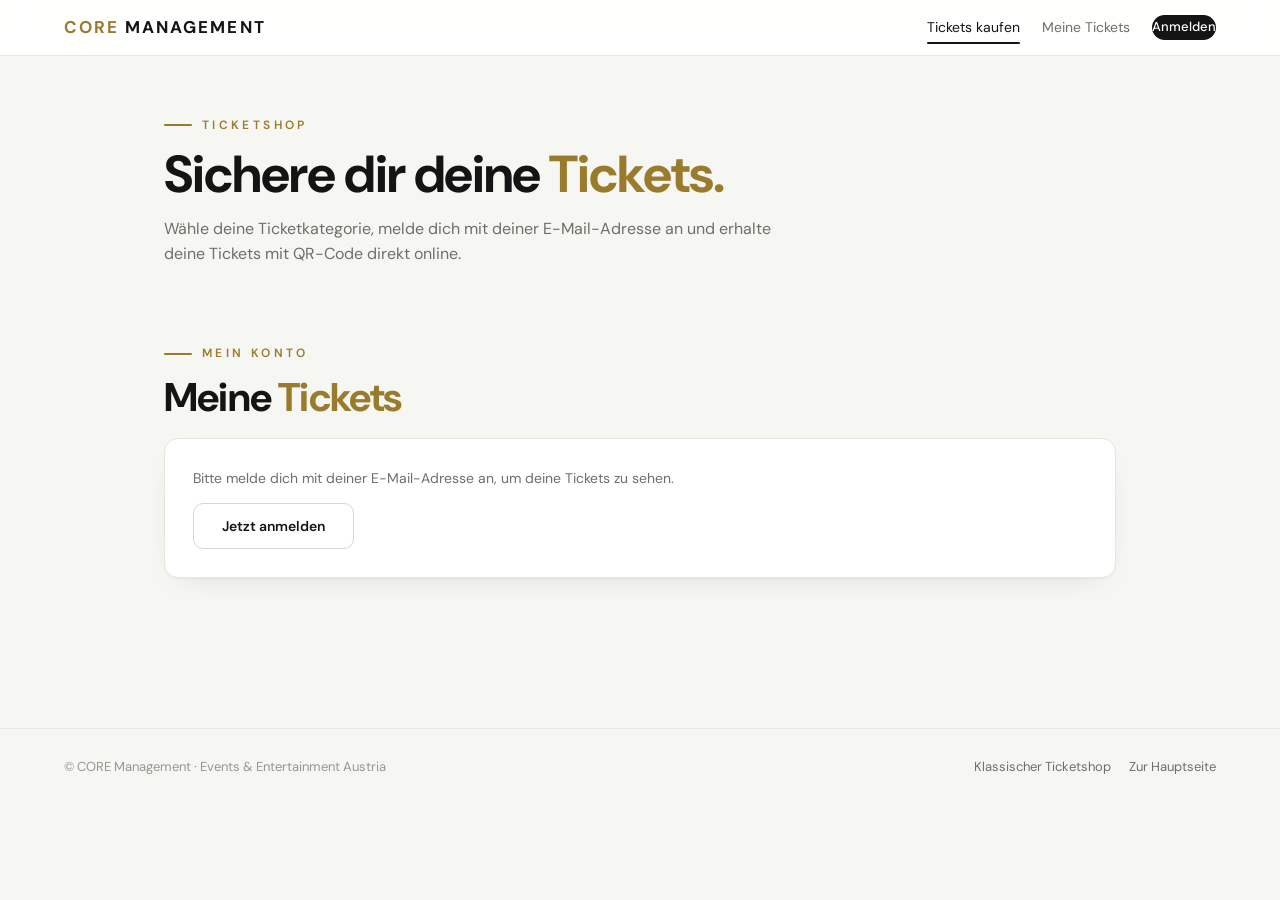
==== shop/index.html @ 9cf75594 "Weißen Ticketshop als eigenes Projekt unter shop/ hinzufügen Neuer heller Shop (core-management.at/s" ====
<!DOCTYPE html>
<html lang="de">
<head>
<meta charset="UTF-8">
<meta name="viewport" content="width=device-width, initial-scale=1.0">
<title>Ticketshop – CORE Management</title>
<link rel="preconnect" href="https://fonts.googleapis.com">
<link href="https://fonts.googleapis.com/css2?family=DM+Sans:ital,opsz,wght@0,9..40,400;0,9..40,500;0,9..40,600;0,9..40,700;1,9..40,400&display=swap" rel="stylesheet">
<link rel="icon" type="image/png" href="../favicon.png">
<link rel="stylesheet" href="shop.css">
<script src="../assets/supabase.js"></script>
<script src="../assets/qrcode.js"></script>
<script src="../assets/ticket-pdf.js"></script>
</head>
<body>

<nav class="shop-nav">
  <a href="../index.html" class="logo"><span>CORE</span> MANAGEMENT</a>
  <div class="links">
    <a href="./" class="active">Tickets kaufen</a>
    <a href="#meine-tickets" id="navMyTickets">Meine Tickets</a>
    <a href="../dashboard.html" id="navDash" style="display:none">Dashboard</a>
    <a href="#" id="navAuth" class="nav-user">Anmelden</a>
  </div>
</nav>

<div class="wrap">
  <div class="page-head">
    <div class="eyebrow">Ticketshop</div>
    <h1>Sichere dir deine <em>Tickets.</em></h1>
    <p>Wähle deine Ticketkategorie, melde dich mit deiner E-Mail-Adresse an und erhalte deine Tickets mit QR-Code direkt online.</p>
  </div>

  <div id="shopMsg" class="msg"></div>
  <div id="eventList"></div>

  <!-- Meine Tickets -->
  <section id="meine-tickets" style="margin-top:70px">
    <div class="page-head" style="margin-bottom:20px">
      <div class="eyebrow">Mein Konto</div>
      <h1 style="font-size:clamp(28px,4vw,40px)">Meine <em>Tickets</em></h1>
    </div>
    <div id="myTicketsArea" class="card">
      <p class="sub">Bitte melde dich mit deiner E-Mail-Adresse an, um deine Tickets zu sehen.</p>
      <p style="margin-top:14px"><button class="btn btn-ghost" onclick="openLogin()">Jetzt anmelden</button></p>
    </div>
  </section>
</div>

<!-- Warenkorb-Leiste -->
<div class="cart-bar" id="cartBar">
  <div class="desc" id="cartDesc"></div>
  <div class="sum" id="cartSum"></div>
  <button class="btn btn-gold" id="btnCheckout">Zur Kassa</button>
</div>

<!-- Login / Verifizierung -->
<div class="modal-backdrop" id="loginModal">
  <div class="modal">
    <h2>Anmelden</h2>
    <p class="sub">Gib deine E-Mail-Adresse ein – wir senden dir einen 6-stelligen Verifizierungscode.</p>
    <div id="loginStep1">
      <label for="loginEmail">E-Mail-Adresse</label>
      <input type="email" id="loginEmail" placeholder="deine@email.at" autocomplete="email">
      <div class="msg" id="loginMsg1"></div>
      <div style="display:flex;gap:10px;margin-top:20px">
        <button class="btn btn-gold" id="btnSendCode">Code senden</button>
        <button class="btn btn-ghost" onclick="closeModal('loginModal')">Abbrechen</button>
      </div>
    </div>
    <div id="loginStep2" style="display:none">
      <div class="msg info show" id="sentInfo"></div>
      <label for="loginCode">Verifizierungscode (aus der E-Mail)</label>
      <input type="text" id="loginCode" class="code-input" maxlength="8" inputmode="numeric" autocomplete="one-time-code" placeholder="••••••">
      <div class="msg" id="loginMsg2"></div>
      <div style="display:flex;gap:10px;margin-top:20px;flex-wrap:wrap">
        <button class="btn btn-gold" id="btnVerify">Bestätigen</button>
        <button class="btn btn-ghost btn-sm" id="btnResend">E-Mail erneut senden</button>
        <button class="btn btn-ghost btn-sm" onclick="backToStep1()">E-Mail ändern</button>
      </div>
      <p class="hint" style="margin-top:10px">Tipp: Du kannst auch einfach den Anmelde-Link in der E-Mail anklicken – dann bist du automatisch angemeldet.</p>
    </div>
  </div>
</div>

<!-- Sitzplatz-Auswahl -->
<div class="modal-backdrop" id="seatModal">
  <div class="modal modal-wide">
    <h2 id="seatTitle">Sitzplätze wählen</h2>
    <p class="sub" id="seatSub"></p>
    <div class="seat-legend">
      <span><i class="seat free"></i> frei</span>
      <span><i class="seat sel"></i> gewählt</span>
      <span><i class="seat taken"></i> belegt</span>
    </div>
    <div id="seatMapArea" class="seat-map"></div>
    <div style="display:flex;gap:10px;margin-top:18px;align-items:center;flex-wrap:wrap">
      <span id="seatCount" class="seat-count"></span>
      <span style="flex:1"></span>
      <button class="btn btn-gold" id="btnSeatConfirm" disabled>Weiter</button>
      <button class="btn btn-ghost" onclick="closeModal('seatModal')">Abbrechen</button>
    </div>
  </div>
</div>

<!-- Checkout -->
<div class="modal-backdrop" id="checkoutModal">
  <div class="modal modal-wide">
    <h2>Bestellung abschließen</h2>
    <p class="sub" id="checkoutEmail"></p>
    <div id="checkoutItems"></div>
    <p class="checkout-total" id="checkoutTotal"></p>
    <p class="hint" id="checkoutNote"></p>
    <div class="msg" id="checkoutMsg"></div>
    <div style="display:flex;gap:10px;margin-top:20px">
      <button class="btn btn-gold" id="btnPlaceOrder">Verbindlich bestellen</button>
      <button class="btn btn-ghost" onclick="closeModal('checkoutModal')">Zurück</button>
    </div>
  </div>
</div>

<!-- Bestell-Erfolg -->
<div class="modal-backdrop" id="successModal">
  <div class="modal modal-wide">
    <h2>Danke für deine Bestellung! 🎉</h2>
    <p class="sub" id="successSub"></p>
    <div id="successTickets"></div>
    <div style="display:flex;gap:10px;margin-top:22px">
      <button class="btn btn-gold" onclick="closeModal('successModal');location.hash='#meine-tickets';renderMyTickets()">Zu meinen Tickets</button>
    </div>
  </div>
</div>

<footer class="shop-footer">
  <div>© CORE Management · Events &amp; Entertainment Austria</div>
  <div style="display:flex;gap:18px;flex-wrap:wrap">
    <a href="../tickets.html">Klassischer Ticketshop</a>
    <a href="../index.html">Zur Hauptseite</a>
  </div>
</footer>

<script src="../assets/store.js"></script>
<script src="shop.js"></script>
</body>
</html>
---- shop/shop.css ----
/* =========================================================
   CORE Ticketshop – Weiße Version (shop/)
   Eigenständiges Stylesheet, inspiriert von tickets.nolimit.events:
   helles, reduziertes Layout mit klaren Listen und Steppern.
   Ersetzt NICHT den klassischen Shop (tickets.html + assets/shop.css).
   ========================================================= */
:root{
  --bg:#f6f6f3; --panel:#ffffff; --line:#e7e6e0; --line-strong:#d8d7cf;
  --ink:#141414; --ink-soft:#3d3d3a; --gray:#6f6e68; --muted:#98968e;
  --gold:#9a7b2d; --gold-light:#8a6d24; --gold-dim:rgba(154,123,45,.10);
  --ok:#2e7d3e; --ok-bg:#e8f4ea; --warn:#a05c14; --warn-bg:#faf0e2;
  --bad:#b03230; --bad-bg:#faeaea; --info:#2b5f9e; --info-bg:#e8f0fa;
  --radius:14px;
  --shadow:0 1px 2px rgba(20,20,20,.04), 0 10px 30px -18px rgba(20,20,20,.18);
  --shadow-lift:0 2px 4px rgba(20,20,20,.05), 0 18px 44px -20px rgba(20,20,20,.22);
}
*{margin:0;padding:0;box-sizing:border-box}
html{scroll-behavior:smooth}
body{background:var(--bg);color:var(--ink);font-family:'DM Sans',system-ui,sans-serif;
  font-weight:400;line-height:1.6;min-height:100vh}
a{color:inherit;text-decoration:none}
h1,h2,h3{font-weight:700;letter-spacing:-.01em;color:var(--ink)}
::selection{background:rgba(154,123,45,.22)}

/* ---------- Navigation ---------- */
.shop-nav{position:sticky;top:0;z-index:50;display:flex;align-items:center;gap:28px;
  padding:14px 5vw;background:rgba(255,255,255,.92);backdrop-filter:blur(12px);
  border-bottom:1px solid var(--line)}
.shop-nav .logo{font-weight:700;font-size:17px;letter-spacing:.12em;color:var(--ink)}
.shop-nav .logo span{color:var(--gold)}
.shop-nav .links{display:flex;gap:22px;margin-left:auto;align-items:center;font-size:14px}
.shop-nav .links a{color:var(--gray);position:relative;padding:2px 0;transition:color .2s}
.shop-nav .links a:not(.nav-user)::after{content:"";position:absolute;left:0;right:100%;bottom:-3px;height:2px;
  background:var(--ink);border-radius:2px;transition:right .25s ease}
.shop-nav .links a:not(.nav-user):hover::after,.shop-nav .links a.active::after{right:0}
.shop-nav .links a:hover,.shop-nav .links a.active{color:var(--ink)}
.nav-user{font-size:13px;font-weight:500;color:#fff !important;background:var(--ink);
  padding:8px 16px;border-radius:99px;transition:background .2s}
.nav-user:hover{background:#2e2e2c}

/* ---------- Buttons ---------- */
.btn{display:inline-block;border:none;cursor:pointer;font-family:inherit;font-size:14px;
  font-weight:600;padding:13px 28px;border-radius:10px;
  transition:transform .15s ease, box-shadow .2s ease, background .2s ease, border-color .2s, color .2s}
.btn-gold{background:var(--ink);color:#fff;box-shadow:0 10px 22px -12px rgba(20,20,20,.55)}
.btn-gold:hover{background:#2b2b29;transform:translateY(-1px);box-shadow:0 14px 26px -12px rgba(20,20,20,.55)}
.btn-gold:active{transform:none}
.btn-ghost{background:#fff;color:var(--ink);border:1px solid var(--line-strong)}
.btn-ghost:hover{border-color:var(--ink);transform:translateY(-1px)}
.btn-sm{padding:8px 15px;font-size:13px}
.btn-danger{background:#fff;color:var(--bad);border:1px solid rgba(176,50,48,.5)}
.btn-danger:hover{background:var(--bad-bg);border-color:var(--bad)}
.btn:disabled{opacity:.45;cursor:not-allowed;transform:none;box-shadow:none}

/* ---------- Layout ---------- */
.wrap{max-width:1080px;margin:0 auto;padding:52px 5vw 80px}
.page-head{margin-bottom:38px}
.page-head .eyebrow{display:inline-flex;align-items:center;gap:10px;color:var(--gold);font-size:12px;
  font-weight:600;letter-spacing:.28em;text-transform:uppercase;margin-bottom:12px}
.page-head .eyebrow::before{content:"";width:28px;height:2px;background:var(--gold);border-radius:2px}
.page-head h1{font-size:clamp(34px,5vw,52px);line-height:1.06;letter-spacing:-.02em}
.page-head h1 em{font-style:normal;color:var(--gold)}
.page-head p{color:var(--gray);max-width:620px;margin-top:14px;font-size:16px}

@keyframes cardIn{from{opacity:0;transform:translateY(12px)}to{opacity:1;transform:none}}

/* ---------- Karten ---------- */
.card{background:var(--panel);border:1px solid var(--line);border-radius:var(--radius);
  padding:28px;box-shadow:var(--shadow);animation:cardIn .45s ease both}
.card + .card{margin-top:22px}
.card h2{font-size:24px;margin-bottom:4px}
.card .sub{color:var(--gray);font-size:14px}
#eventList .card{transition:transform .25s ease, box-shadow .25s ease, border-color .25s ease}
#eventList .card:hover{transform:translateY(-2px);border-color:var(--line-strong);box-shadow:var(--shadow-lift)}

.event-head{display:flex;flex-wrap:wrap;gap:6px 20px;align-items:baseline;margin-bottom:4px}
.event-head h2{font-size:26px}
.event-meta{color:var(--gray);font-size:14px}
.event-meta b{color:var(--ink-soft);font-weight:600}

/* ---------- Ticketkategorien ---------- */
.cat-row{display:flex;flex-wrap:wrap;align-items:center;gap:14px;padding:16px 14px;margin:0 -14px;
  border-top:1px solid var(--line);border-radius:10px;transition:background .15s ease}
.cat-row:first-of-type{border-top:none}
.cat-row:hover{background:#fafaf7}
.cat-info{flex:1 1 250px;min-width:0}
.cat-info .name{font-size:15.5px;font-weight:600}
.cat-info .desc{color:var(--gray);font-size:13px;margin-top:2px}
.cat-price{font-size:19px;font-weight:700;min-width:92px;text-align:right;font-variant-numeric:tabular-nums}
.cat-left{font-size:12px;color:var(--muted);min-width:120px;text-align:right}
.cat-left.low{color:var(--warn);font-weight:600}
.cat-left.out{color:var(--bad);font-weight:600}
.qty{display:flex;align-items:center;border:1px solid var(--line-strong);border-radius:10px;
  overflow:hidden;background:#fff}
.qty button{width:38px;height:38px;background:transparent;border:none;color:var(--ink);font-size:19px;
  cursor:pointer;transition:background .15s,color .15s}
.qty button:hover{background:var(--ink);color:#fff}
.qty input[type=text]{width:44px;height:38px;background:transparent;border:none;border-radius:0;
  border-left:1px solid var(--line);border-right:1px solid var(--line);color:var(--ink);
  text-align:center;font-size:15px;font-weight:600;padding:0}
.qty input[type=text]:focus{outline:none;box-shadow:none;border-color:var(--line)}

/* ---------- Warenkorb-Leiste ---------- */
@keyframes cartUp{from{transform:translateY(100%)}to{transform:none}}
.cart-bar{position:fixed;left:0;right:0;bottom:0;z-index:40;background:rgba(255,255,255,.96);
  backdrop-filter:blur(12px);border-top:1px solid var(--line-strong);
  box-shadow:0 -14px 40px -20px rgba(20,20,20,.3);
  padding:14px 5vw;display:none;align-items:center;gap:18px;flex-wrap:wrap}
.cart-bar.visible{display:flex;animation:cartUp .3s cubic-bezier(.2,.8,.2,1)}
.cart-bar .desc{color:var(--gray);font-size:13px;flex:1;min-width:180px}
.cart-bar .sum{font-size:22px;font-weight:700;font-variant-numeric:tabular-nums}

/* ---------- Formulare ---------- */
label{display:block;font-size:12px;font-weight:600;letter-spacing:.1em;text-transform:uppercase;
  color:var(--gray);margin:16px 0 6px}
input[type=text],input[type=email],input[type=number],input[type=password],textarea,select{
  width:100%;background:#fff;border:1px solid var(--line-strong);border-radius:10px;color:var(--ink);
  padding:12px 14px;font-family:inherit;font-size:15px;transition:border-color .2s,box-shadow .2s}
input:focus,textarea:focus,select:focus{outline:none;border-color:var(--ink);
  box-shadow:0 0 0 3px rgba(20,20,20,.08)}
.hint{font-size:12px;color:var(--muted);margin-top:6px;line-height:1.55}

/* ---------- Modal ---------- */
@keyframes modalIn{from{opacity:0;transform:translateY(14px) scale(.98)}to{opacity:1;transform:none}}
.modal-backdrop{position:fixed;inset:0;background:rgba(24,24,22,.45);backdrop-filter:blur(5px);
  display:none;align-items:center;justify-content:center;z-index:100;padding:20px}
.modal-backdrop.open{display:flex}
.modal{background:#fff;border:1px solid var(--line);border-radius:18px;max-width:460px;width:100%;
  padding:34px;max-height:92vh;overflow-y:auto;box-shadow:0 40px 90px -30px rgba(20,20,20,.45);
  animation:modalIn .28s ease both}
.modal h2{font-size:25px;margin-bottom:6px}
.modal .sub{color:var(--gray);font-size:14px;margin-bottom:10px}
.modal-wide{max-width:640px}
.code-input{letter-spacing:.5em;font-size:24px !important;text-align:center;font-weight:700;
  padding-left:.5em !important}
.checkout-total{margin-top:14px;text-align:right;font-size:24px;font-weight:700;
  font-variant-numeric:tabular-nums}

/* ---------- Meldungen ---------- */
.msg{padding:12px 16px;border-radius:10px;font-size:14px;margin:14px 0;display:none}
.msg.show{display:block}
.msg.error{background:var(--bad-bg);border:1px solid rgba(176,50,48,.4);color:var(--bad)}
.msg.ok{background:var(--ok-bg);border:1px solid rgba(46,125,62,.4);color:var(--ok)}
.msg.info{background:var(--info-bg);border:1px solid rgba(43,95,158,.35);color:var(--info)}

/* ---------- Tickets (Kundenansicht) ---------- */
.ticket{position:relative;display:flex;gap:22px;align-items:center;background:#fff;
  border:1px solid var(--line);border-radius:14px;padding:18px 20px;margin-top:14px;
  flex-wrap:wrap;overflow:hidden;box-shadow:var(--shadow)}
.ticket::before{content:"";position:absolute;left:0;top:0;bottom:0;width:4px;
  background:linear-gradient(180deg,#c8a44c,#9a7b2d)}
.ticket::after{content:"";position:absolute;left:130px;top:14px;bottom:14px;width:2px;
  background:repeating-linear-gradient(to bottom,var(--line-strong) 0 5px,transparent 5px 11px)}
.ticket .qr{width:100px;height:100px;background:#fff;padding:6px;border:1px solid var(--line);
  border-radius:8px;flex:0 0 auto}
.ticket .qr canvas,.ticket .qr img{width:100%;height:100%;display:block}
.ticket .qr-pending{background:var(--warn-bg);border:1px dashed var(--warn);display:flex;
  align-items:center;justify-content:center;text-align:center;font-size:10px;color:var(--warn);line-height:1.4}
.ticket .tinfo{flex:1;min-width:200px;padding-left:8px}
.ticket .tcode{font-size:19px;font-weight:700;letter-spacing:.12em}
.ticket .tmeta{color:var(--gray);font-size:13px;margin-top:2px}
.badge{display:inline-block;font-size:11px;font-weight:600;letter-spacing:.08em;text-transform:uppercase;
  padding:4px 11px;border-radius:20px;border:1px solid}
.badge.offen{color:var(--warn);border-color:rgba(160,92,20,.4);background:var(--warn-bg)}
.badge.bezahlt{color:var(--ok);border-color:rgba(46,125,62,.4);background:var(--ok-bg)}
.badge.storniert{color:var(--bad);border-color:rgba(176,50,48,.4);background:var(--bad-bg)}
.badge.checked{color:var(--info);border-color:rgba(43,95,158,.4);background:var(--info-bg)}

/* ---------- Sitzplatz-Auswahl ---------- */
.tseat{color:var(--gold-light);font-size:13px;font-weight:600;margin-top:3px}
.linklike{background:none;border:none;color:var(--gold);cursor:pointer;font-size:12px;
  text-decoration:underline;padding:0;font-family:inherit}
.seat-legend{display:flex;gap:18px;margin:6px 0 14px;font-size:12px;color:var(--gray);flex-wrap:wrap}
.seat-legend span{display:inline-flex;align-items:center;gap:6px}
.seat-legend i.seat{width:16px;height:16px;pointer-events:none}
.seat-map{max-height:52vh;overflow:auto;padding:4px;border:1px solid var(--line);
  border-radius:10px;background:#fafaf7}
.seat-row{padding:10px 4px;border-bottom:1px dashed var(--line)}
.seat-row:last-child{border-bottom:none}
.seat-row-label{font-size:11px;font-weight:600;letter-spacing:.14em;text-transform:uppercase;
  color:var(--gray);margin-bottom:8px}
.seat-tables{display:flex;gap:14px;flex-wrap:wrap}
.seat-table{border:1px solid var(--line);border-radius:10px;padding:8px 10px;background:#fff}
.seat-table-label{font-size:10px;color:var(--muted);text-align:center;margin-bottom:6px}
.seat-dots{display:grid;grid-template-columns:repeat(3,1fr);gap:5px}
.seat{width:30px;height:30px;border-radius:50%;border:1px solid var(--line-strong);background:#fff;
  color:var(--gray);font-size:11px;cursor:pointer;transition:all .15s;display:inline-flex;
  align-items:center;justify-content:center;padding:0}
.seat.free:hover{border-color:var(--ink);color:var(--ink)}
.seat.sel{background:var(--ink);color:#fff;border-color:var(--ink);font-weight:700}
.seat.taken{background:#eeede8;color:#b5b3aa;border-color:var(--line);cursor:not-allowed}
.seat-count{font-size:14px;font-weight:600}

footer.shop-footer{border-top:1px solid var(--line);margin-top:70px;padding:28px 5vw;color:var(--muted);
  font-size:13px;display:flex;gap:16px;flex-wrap:wrap;justify-content:space-between}
footer.shop-footer a{color:var(--gray);transition:color .2s}
footer.shop-footer a:hover{color:var(--ink)}

@media(max-width:640px){
  .wrap{padding:36px 5vw 90px}
  .shop-nav{flex-wrap:wrap;gap:10px 18px}
  .shop-nav .links{margin-left:0;width:100%;justify-content:flex-start;flex-wrap:wrap;gap:16px}
  .cat-price,.cat-left{text-align:left;min-width:0}
  .modal{padding:24px}
  .ticket::after{display:none}
}
@media(prefers-reduced-motion:reduce){
  *{animation:none !important;transition:none !important}
}
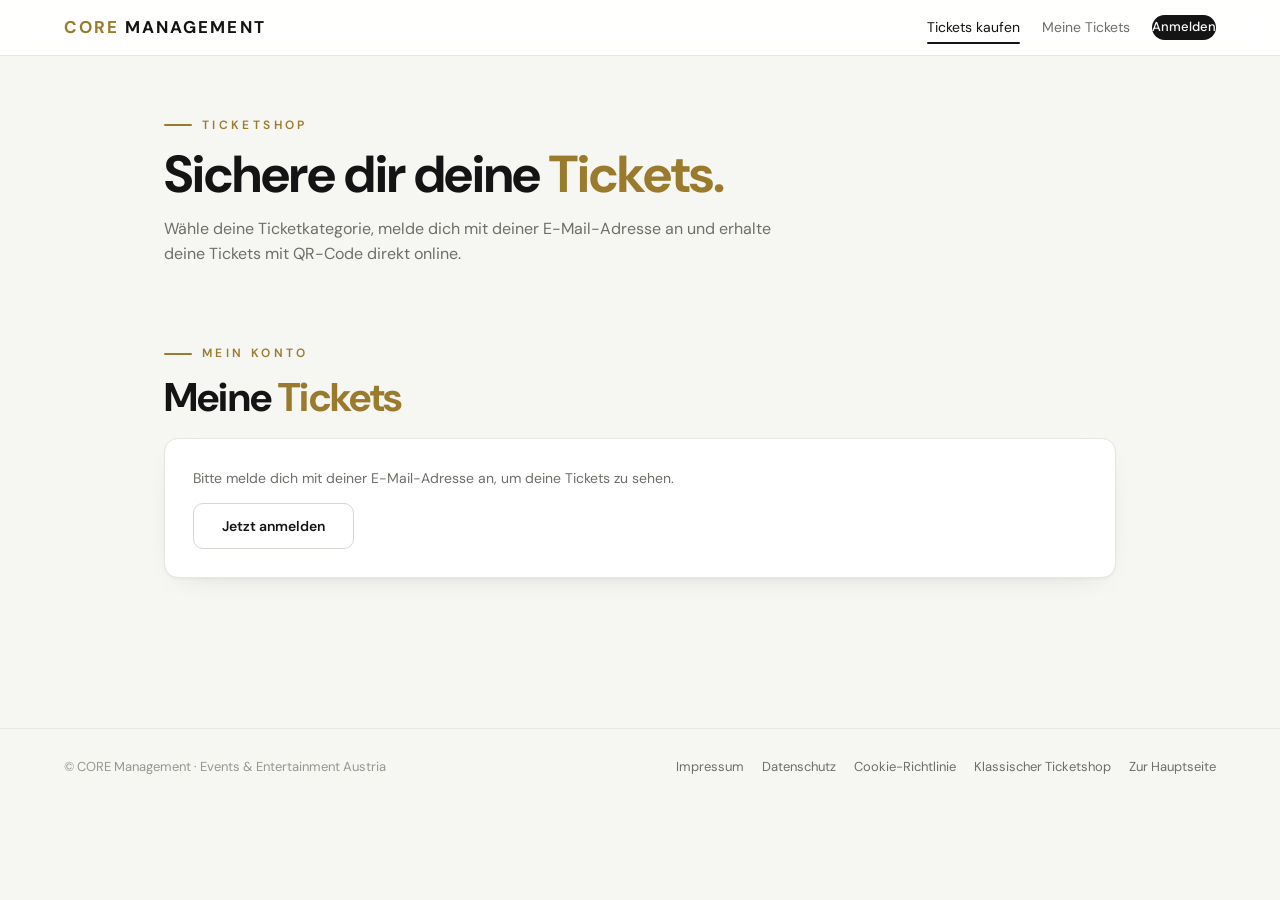
==== commit 4cefac0b: "Ticketshop: Impressum, Datenschutz & Cookie-Richtlinie im Footer verlinken Die Rechtstexte existiere" ====
--- a/shop/index.html
+++ b/shop/index.html
@@ -88,6 +88,7 @@
   <div class="modal modal-wide">
     <h2 id="seatTitle">Sitzplätze wählen</h2>
     <p class="sub" id="seatSub"></p>
+    <div class="seat-howto">So wählst du: Tippe unten im Saalplan direkt auf die <b>goldenen freien Plätze</b> ✦. Deine Auswahl leuchtet auf. Wenn genug Plätze gewählt sind, wird „Weiter" aktiv.</div>
     <div class="seat-legend">
       <span><i class="seat free"></i> frei</span>
       <span><i class="seat sel"></i> gewählt</span>
@@ -134,6 +135,9 @@
 <footer class="shop-footer">
   <div>© CORE Management · Events &amp; Entertainment Austria</div>
   <div style="display:flex;gap:18px;flex-wrap:wrap">
+    <a href="../impressum.html">Impressum</a>
+    <a href="../datenschutz.html">Datenschutz</a>
+    <a href="../cookie-policy.html">Cookie-Richtlinie</a>
     <a href="../tickets.html">Klassischer Ticketshop</a>
     <a href="../index.html">Zur Hauptseite</a>
   </div>
--- a/shop/shop.css
+++ b/shop/shop.css
@@ -170,11 +170,15 @@
 .tseat{color:var(--gold-light);font-size:13px;font-weight:600;margin-top:3px}
 .linklike{background:none;border:none;color:var(--gold);cursor:pointer;font-size:12px;
   text-decoration:underline;padding:0;font-family:inherit}
+.seat-howto{background:rgba(201,168,76,.12);border:1px solid var(--gold);border-radius:8px;padding:11px 14px;margin:2px 0 14px;font-size:13px;line-height:1.55;color:#6a5214}
+.seat-howto b{color:#000}
 .seat-legend{display:flex;gap:18px;margin:6px 0 14px;font-size:12px;color:var(--gray);flex-wrap:wrap}
 .seat-legend span{display:inline-flex;align-items:center;gap:6px}
 .seat-legend i.seat{width:16px;height:16px;pointer-events:none}
 .seat-map{max-height:52vh;overflow:auto;padding:4px;border:1px solid var(--line);
   border-radius:10px;background:#fafaf7}
+#seatModal .modal{max-width:min(97vw,1400px);width:100%;max-height:94vh;display:flex;flex-direction:column}
+#seatModal .seat-map{max-height:none;flex:1 1 auto;min-height:260px}
 .seat-row{padding:10px 4px;border-bottom:1px dashed var(--line)}
 .seat-row:last-child{border-bottom:none}
 .seat-row-label{font-size:11px;font-weight:600;letter-spacing:.14em;text-transform:uppercase;
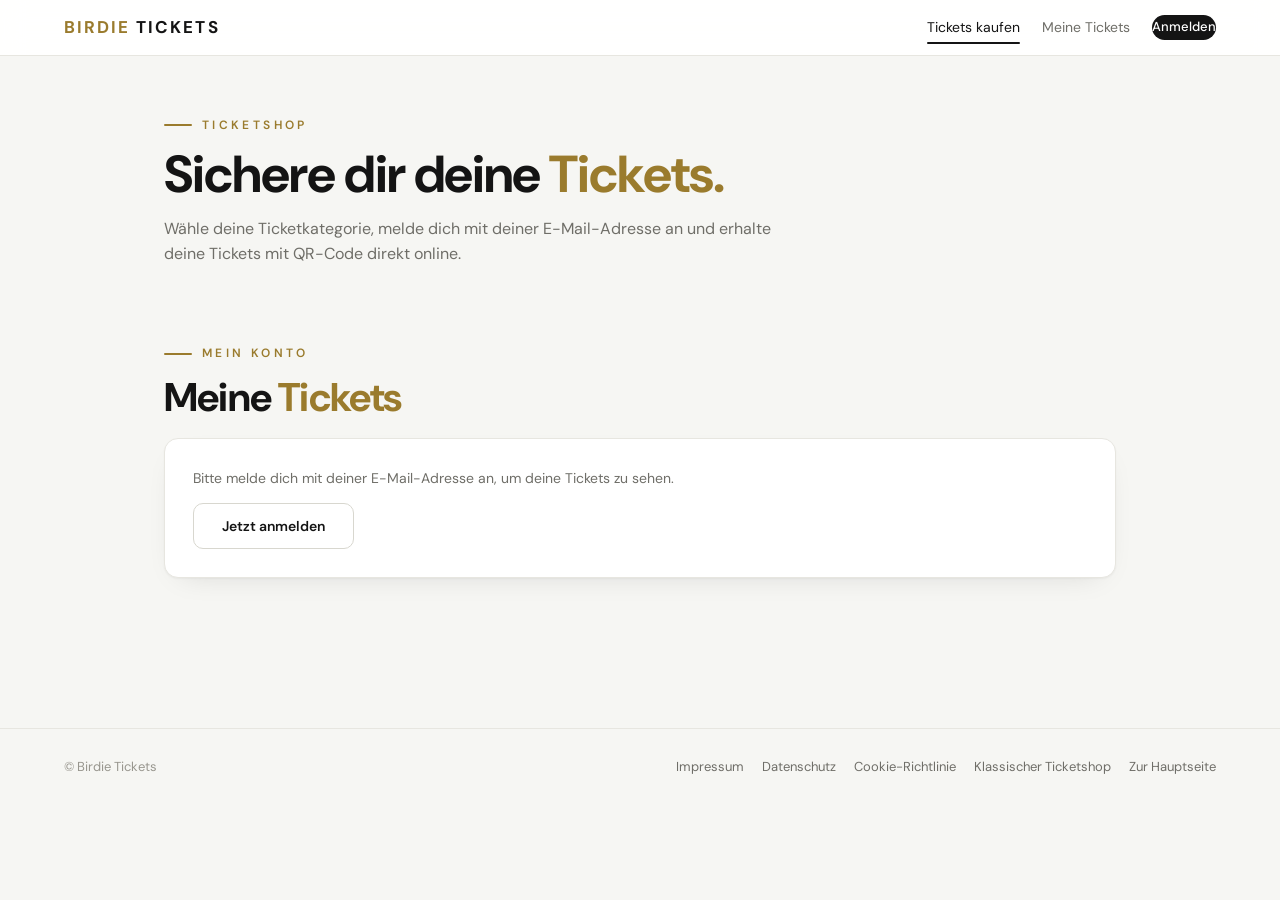
==== commit de6a3623: "Umbranding: CORE Management Ticketshop -> Birdie Tickets - Name in allen Seiten, Titeln, Logos, Fuss" ====
--- a/shop/index.html
+++ b/shop/index.html
@@ -3,19 +3,19 @@
 <head>
 <meta charset="UTF-8">
 <meta name="viewport" content="width=device-width, initial-scale=1.0">
-<title>Ticketshop – CORE Management</title>
+<title>Ticketshop – Birdie Tickets</title>
 <link rel="preconnect" href="https://fonts.googleapis.com">
 <link href="https://fonts.googleapis.com/css2?family=DM+Sans:ital,opsz,wght@0,9..40,400;0,9..40,500;0,9..40,600;0,9..40,700;1,9..40,400&display=swap" rel="stylesheet">
 <link rel="icon" type="image/png" href="../favicon.png">
-<link rel="stylesheet" href="shop.css">
-<script src="../assets/supabase.js"></script>
-<script src="../assets/qrcode.js"></script>
-<script src="../assets/ticket-pdf.js"></script>
+<link rel="stylesheet" href="shop.css?v=20261107a">
+<script src="../assets/supabase.js?v=20261107a"></script>
+<script src="../assets/qrcode.js?v=20261107a"></script>
+<script src="../assets/ticket-pdf.js?v=20261107a"></script>
 </head>
 <body>
 
 <nav class="shop-nav">
-  <a href="../index.html" class="logo"><span>CORE</span> MANAGEMENT</a>
+  <a href="../index.html" class="logo"><span>BIRDIE</span> TICKETS</a>
   <div class="links">
     <a href="./" class="active">Tickets kaufen</a>
     <a href="#meine-tickets" id="navMyTickets">Meine Tickets</a>
@@ -133,7 +133,7 @@
 </div>
 
 <footer class="shop-footer">
-  <div>© CORE Management · Events &amp; Entertainment Austria</div>
+  <div>© Birdie Tickets</div>
   <div style="display:flex;gap:18px;flex-wrap:wrap">
     <a href="../impressum.html">Impressum</a>
     <a href="../datenschutz.html">Datenschutz</a>
@@ -143,7 +143,7 @@
   </div>
 </footer>
 
-<script src="../assets/store.js"></script>
-<script src="shop.js"></script>
+<script src="../assets/store.js?v=20261107a"></script>
+<script src="shop.js?v=20261107a"></script>
 </body>
 </html>
--- a/shop/shop.css
+++ b/shop/shop.css
@@ -1,5 +1,5 @@
 /* =========================================================
-   CORE Ticketshop – Weiße Version (shop/)
+   Birdie Tickets – Weiße Version (shop/)
    Eigenständiges Stylesheet, inspiriert von tickets.nolimit.events:
    helles, reduziertes Layout mit klaren Listen und Steppern.
    Ersetzt NICHT den klassischen Shop (tickets.html + assets/shop.css).
@@ -170,7 +170,7 @@
 .tseat{color:var(--gold-light);font-size:13px;font-weight:600;margin-top:3px}
 .linklike{background:none;border:none;color:var(--gold);cursor:pointer;font-size:12px;
   text-decoration:underline;padding:0;font-family:inherit}
-.seat-howto{background:rgba(201,168,76,.12);border:1px solid var(--gold);border-radius:8px;padding:11px 14px;margin:2px 0 14px;font-size:13px;line-height:1.55;color:#6a5214}
+.seat-howto{background:rgba(139,92,246,.12);border:1px solid var(--gold);border-radius:8px;padding:11px 14px;margin:2px 0 14px;font-size:13px;line-height:1.55;color:#6a5214}
 .seat-howto b{color:#000}
 .seat-legend{display:flex;gap:18px;margin:6px 0 14px;font-size:12px;color:var(--gray);flex-wrap:wrap}
 .seat-legend span{display:inline-flex;align-items:center;gap:6px}
